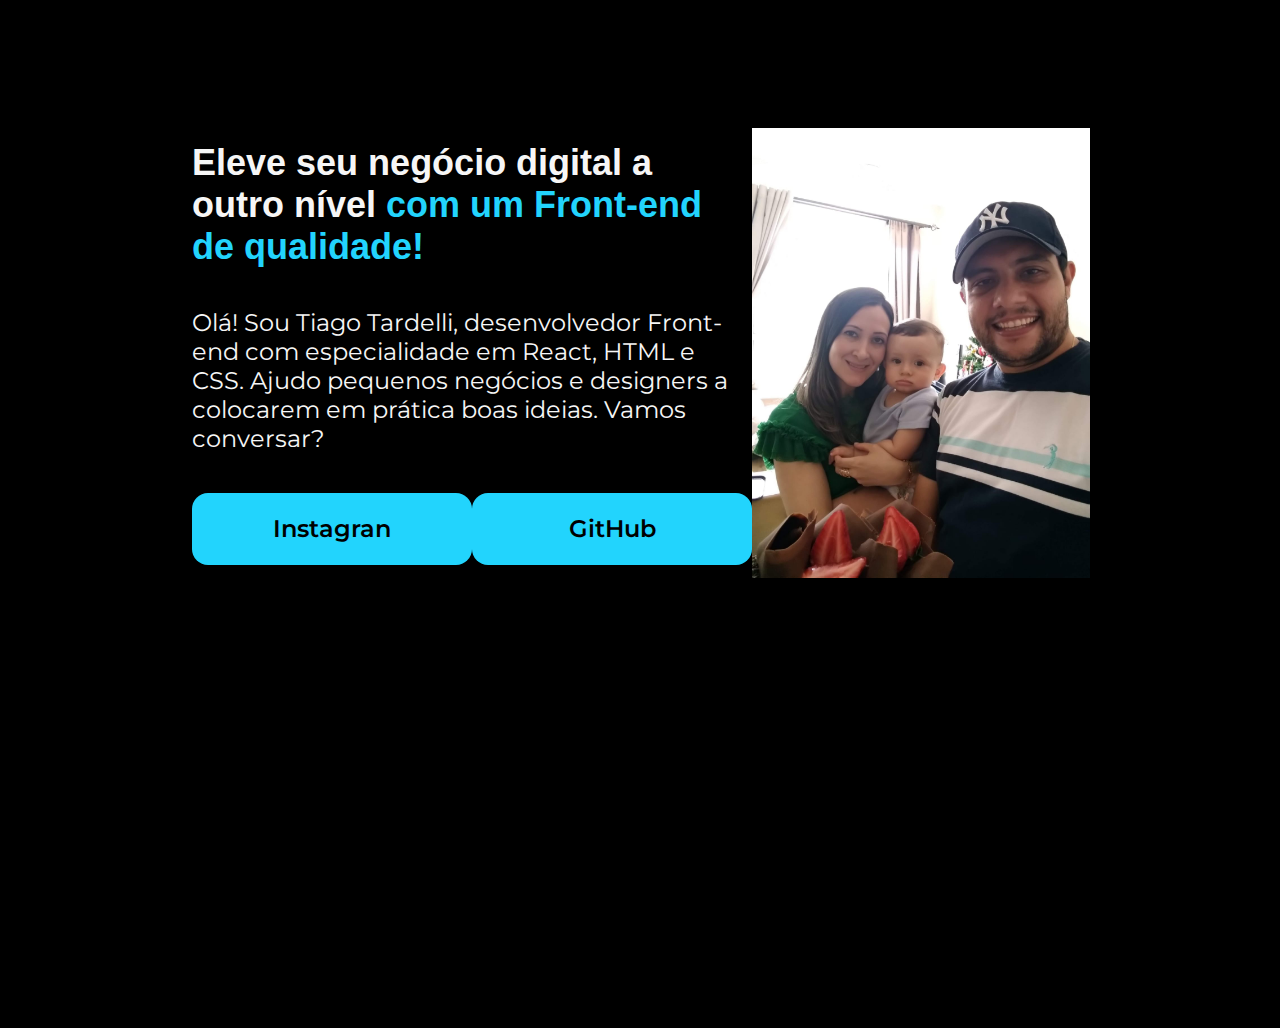
==== index.html @ 22507282 "Portifólio inicial, já editado com CSS" ====
<!DOCTYPE html>
<html lang="pt-br">
<head>
    <meta charset="UTF-8">
    <meta name="viewport" content="width=device-width, initial-scale=1.0">
    <title>Document</title>
    <link rel="stylesheet" href="normalize.css">
    <link rel="stylesheet" href="style.css">
</head>
<body>
    <header></header>
    <main class="apresentacao">
        <section class="apresentacao__conteudo">
            <h1 class="apresentacao__conteudo__titulo">Eleve seu negócio digital a outro nível
                <strong class="titulo__destaque">com um Front-end de qualidade!</strong>
            </h1>
            <p class="apresentacao__conteudo__texto">Olá! Sou Tiago Tardelli, desenvolvedor Front-end com especialidade em React, HTML e CSS.
                Ajudo pequenos negócios e designers a colocarem em prática boas ideias. Vamos conversar?</p>
            <div class="apresentacao__links">
                <a class="apresentacao__links__link" href="https://instagram.com/tiagotardelli">Instagran</a>
                <a class="apresentacao__links__link" href="https://github.com/tiagotardelli">GitHub</a>
            </div>
        </section>
        <img src="imagem.jpg" alt="Minha Foto!" width="350px" 
        height="450px">
    </main>
    <footer></footer>
</body>
</html>
---- style.css ----
@import url('https://fonts.googleapis.com/css2?family=Krona+One&family=Montserrat:wght@400;600&display=swap');

* {
    margin: 0;
    padding: 0;
}

body {
    height: 100vh;
    box-sizing: border-box;
    background-color: #000000;
    color: #F6F6F6;
}

.titulo__destaque {
    color: #22D4FD;
}

.apresentacao {
    margin: 10% 15%;
    display: flex;
    align-items: center;
    justify-content: space-between;
}

.apresentacao__conteudo {
    width: 615px;
    display: flex;
    flex-direction: column;
    gap: 40px;
}

.apresentacao__conteudo__titulo {
    font-size: 36px;
    font-family: 'Krono One', sans-serif;
}

.apresentacao__conteudo__texto {
    font-size: 24px;
    font-family: 'Montserrat', sans-serif;
}

.apresentacao__links {
    display: flex;
    justify-content: space-between;
}

.apresentacao__links__link{
    background-color: #22D4FD;
    width: 280px;
    text-align: center;
    border-radius: 16px;
    font-size: 24px;
    font-weight: 600;
    padding: 21.5px 0;
    text-decoration: none;
    color: #000000;
    font-family: 'Montserrat', sans-serif;
}
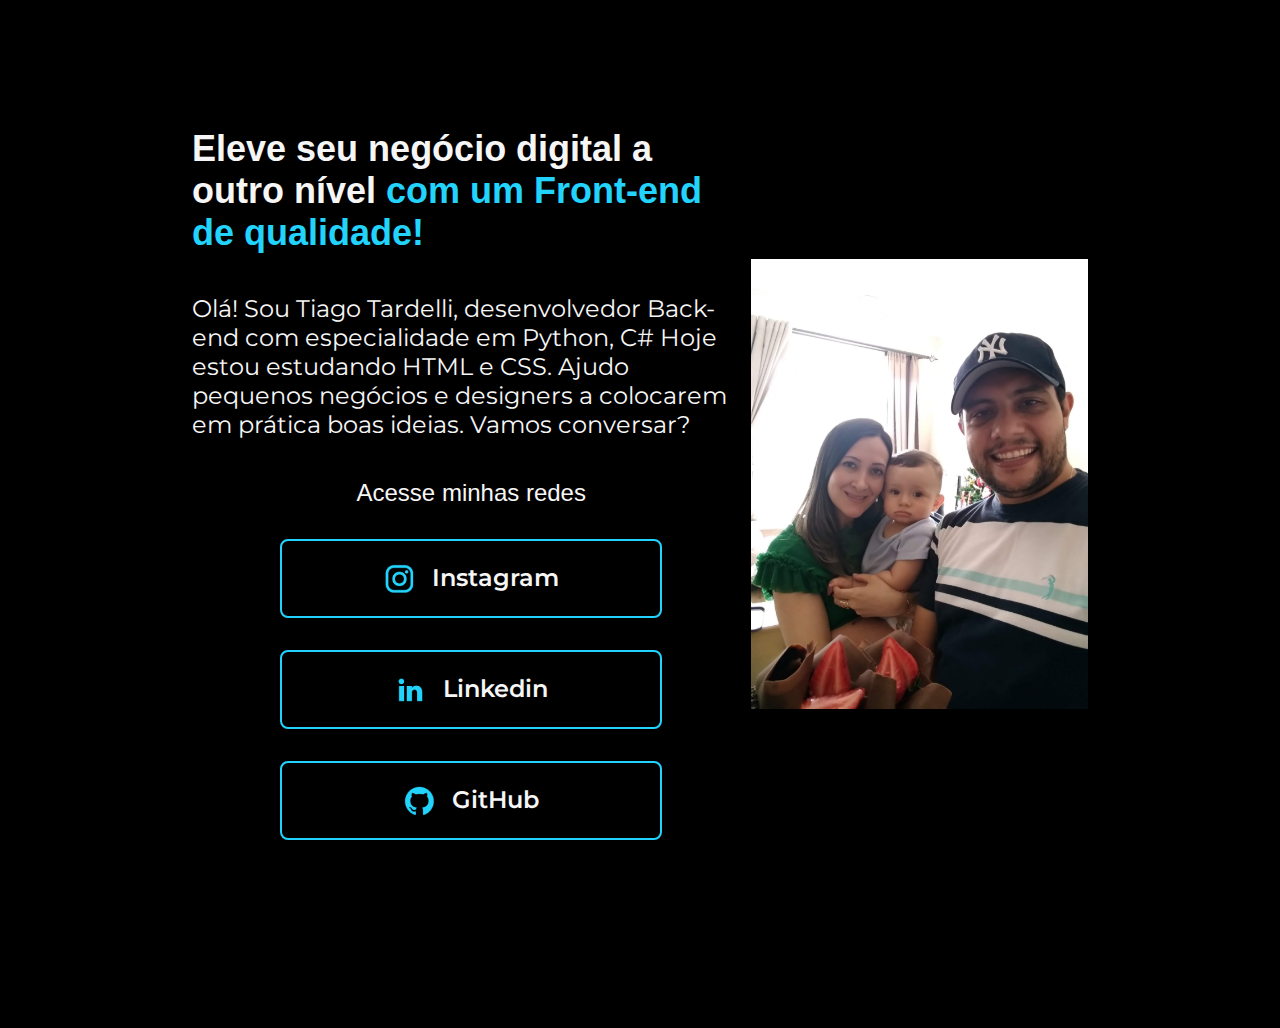
==== commit a5f60e4b: "Alterado os botões das redes sociais (#2)" ====
--- a/index.html
+++ b/index.html
@@ -11,18 +11,31 @@
     <header></header>
     <main class="apresentacao">
         <section class="apresentacao__conteudo">
-            <h1 class="apresentacao__conteudo__titulo">Eleve seu negócio digital a outro nível
+            <h1 class="apresentacao__conteudo__titulo">
+                Eleve seu negócio digital a outro nível
                 <strong class="titulo__destaque">com um Front-end de qualidade!</strong>
             </h1>
-            <p class="apresentacao__conteudo__texto">Olá! Sou Tiago Tardelli, desenvolvedor Front-end com especialidade em React, HTML e CSS.
-                Ajudo pequenos negócios e designers a colocarem em prática boas ideias. Vamos conversar?</p>
+            <p class="apresentacao__conteudo__texto">
+                Olá! Sou Tiago Tardelli, desenvolvedor Back-end com especialidade em Python, C# Hoje estou estudando
+                HTML e CSS. Ajudo pequenos negócios e designers a colocarem em prática boas ideias. Vamos conversar?
+            </p>
             <div class="apresentacao__links">
-                <a class="apresentacao__links__link" href="https://instagram.com/tiagotardelli">Instagran</a>
-                <a class="apresentacao__links__link" href="https://github.com/tiagotardelli">GitHub</a>
+                <h2 class="apresentacao__itens__subtitulo">Acesse minhas redes</h2>
+                <a class="apresentacao__links__link" href="https://instagram.com/tiagotardelli">
+                    <img src="assets/instagram.png" alt="Ícone Instagran">
+                    Instagram
+                </a>
+                <a class="apresentacao__links__link" href="https://www.linkedin.com/in/tiagotardelli/">
+                    <img src="assets/linkedin.png" alt="Ícone Instagran">
+                    Linkedin
+                </a>
+                <a class="apresentacao__links__link" href="https://github.com/tiagotardelli">
+                    <img src="assets/github.png" alt="Ícone Instagran">
+                    GitHub
+                </a>
             </div>
         </section>
-        <img src="imagem.jpg" alt="Minha Foto!" width="350px" 
-        height="450px">
+        <img src="assets/imagem.jpg" alt="Minha Foto!" width="350px" height="450px">
     </main>
     <footer></footer>
 </body>
--- a/style.css
+++ b/style.css
@@ -42,18 +42,35 @@
 
 .apresentacao__links {
     display: flex;
+    flex-direction: column;
+    align-items: center;
     justify-content: space-between;
+    gap: 32px;
+}
+
+.apresentacao__itens__subtitulo{
+    font-family: 'Krono One', sans-serif;
+    font-weight: 400;
+    font-size: 24px;
 }
 
 .apresentacao__links__link{
-    background-color: #22D4FD;
-    width: 280px;
+    /* background-color: #22D4FD; */
+    display: flex;
+    justify-content: center;
+    gap: 16px;
+    border: 2px solid #22D4FD;
+    width: 378px;
     text-align: center;
-    border-radius: 16px;
+    border-radius: 8px;
     font-size: 24px;
     font-weight: 600;
     padding: 21.5px 0;
     text-decoration: none;
-    color: #000000;
+    color: #F6F6F6;
     font-family: 'Montserrat', sans-serif;
+}
+
+.apresentacao__links__link:hover{
+    background-color: #272727;
 }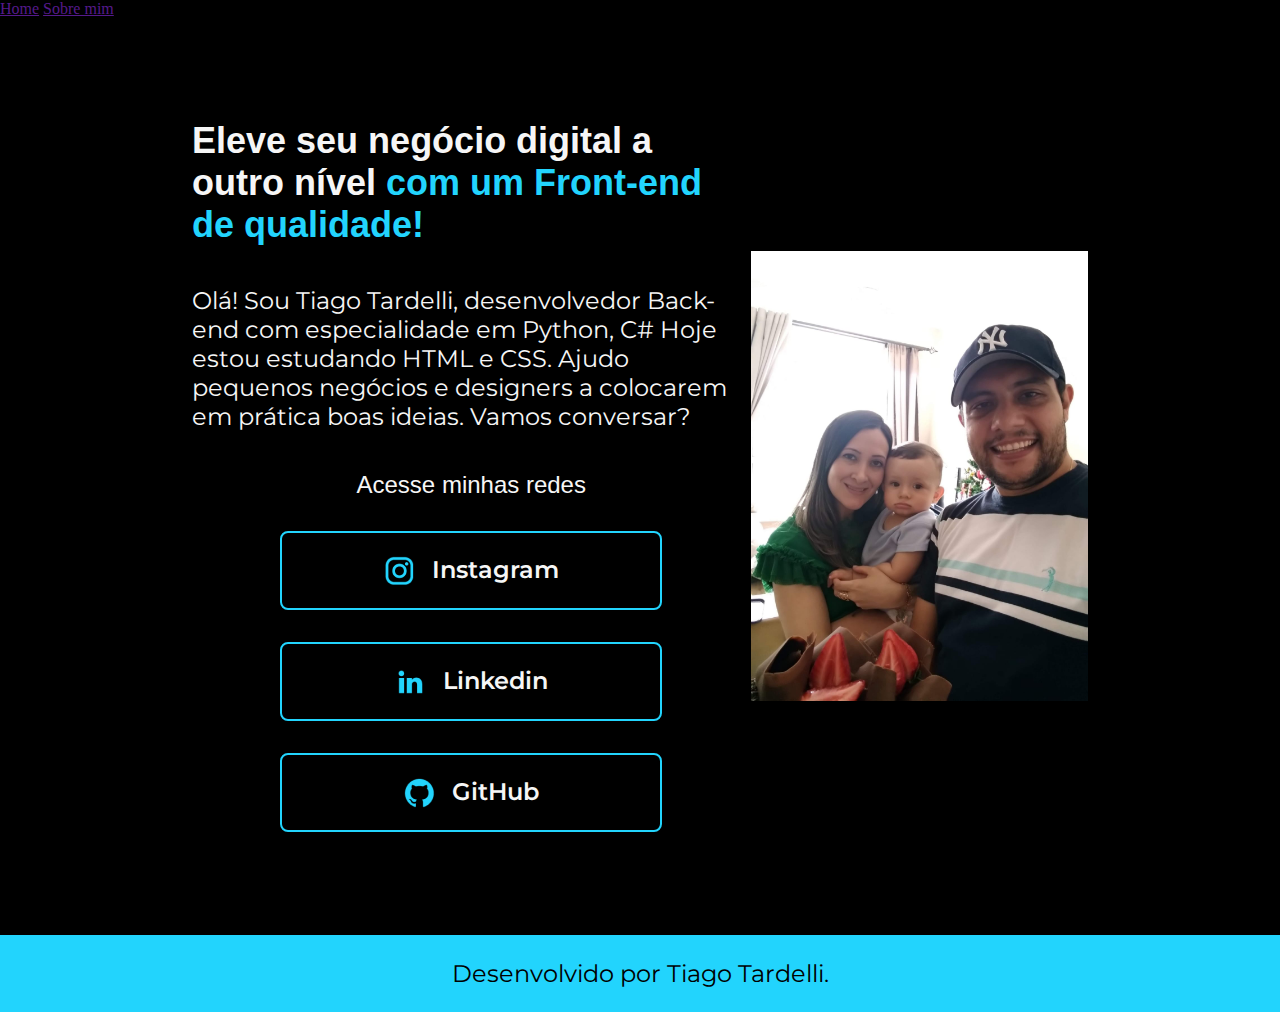
==== commit bb5125ad: "Criado o Header, o Footer e o README do projeto (#3)" ====
--- a/index.html
+++ b/index.html
@@ -3,12 +3,17 @@
 <head>
     <meta charset="UTF-8">
     <meta name="viewport" content="width=device-width, initial-scale=1.0">
-    <title>Document</title>
+    <title>Portifólio Tiago Tardelli</title>
     <link rel="stylesheet" href="normalize.css">
     <link rel="stylesheet" href="style.css">
 </head>
 <body>
-    <header></header>
+    <header class="cabecalho">
+        <nav class="cabecalho__menu">
+            <a class="cabecalho__menu__link" href="">Home</a>
+            <a class="cabecalho__menu__link" href="">Sobre mim</a>
+        </nav>
+    </header>
     <main class="apresentacao">
         <section class="apresentacao__conteudo">
             <h1 class="apresentacao__conteudo__titulo">
@@ -37,6 +42,10 @@
         </section>
         <img src="assets/imagem.jpg" alt="Minha Foto!" width="350px" height="450px">
     </main>
-    <footer></footer>
+    <footer class="rodape">
+        <p>
+            Desenvolvido por Tiago Tardelli.
+        </p>
+    </footer>
 </body>
 </html>--- a/style.css
+++ b/style.css
@@ -6,7 +6,6 @@
 }
 
 body {
-    height: 100vh;
     box-sizing: border-box;
     background-color: #000000;
     color: #F6F6F6;
@@ -17,7 +16,7 @@
 }
 
 .apresentacao {
-    margin: 10% 15%;
+    padding: 8% 15%;
     display: flex;
     align-items: center;
     justify-content: space-between;
@@ -55,7 +54,6 @@
 }
 
 .apresentacao__links__link{
-    /* background-color: #22D4FD; */
     display: flex;
     justify-content: center;
     gap: 16px;
@@ -73,4 +71,14 @@
 
 .apresentacao__links__link:hover{
     background-color: #272727;
+}
+
+.rodape{
+    padding: 24px;
+    color: #000000;
+    background-color: #22D4FD;
+    text-align: center;
+    font-family: 'Montserrat', sans-serif;
+    font-size: 24px;
+    font-weight: 400;
 }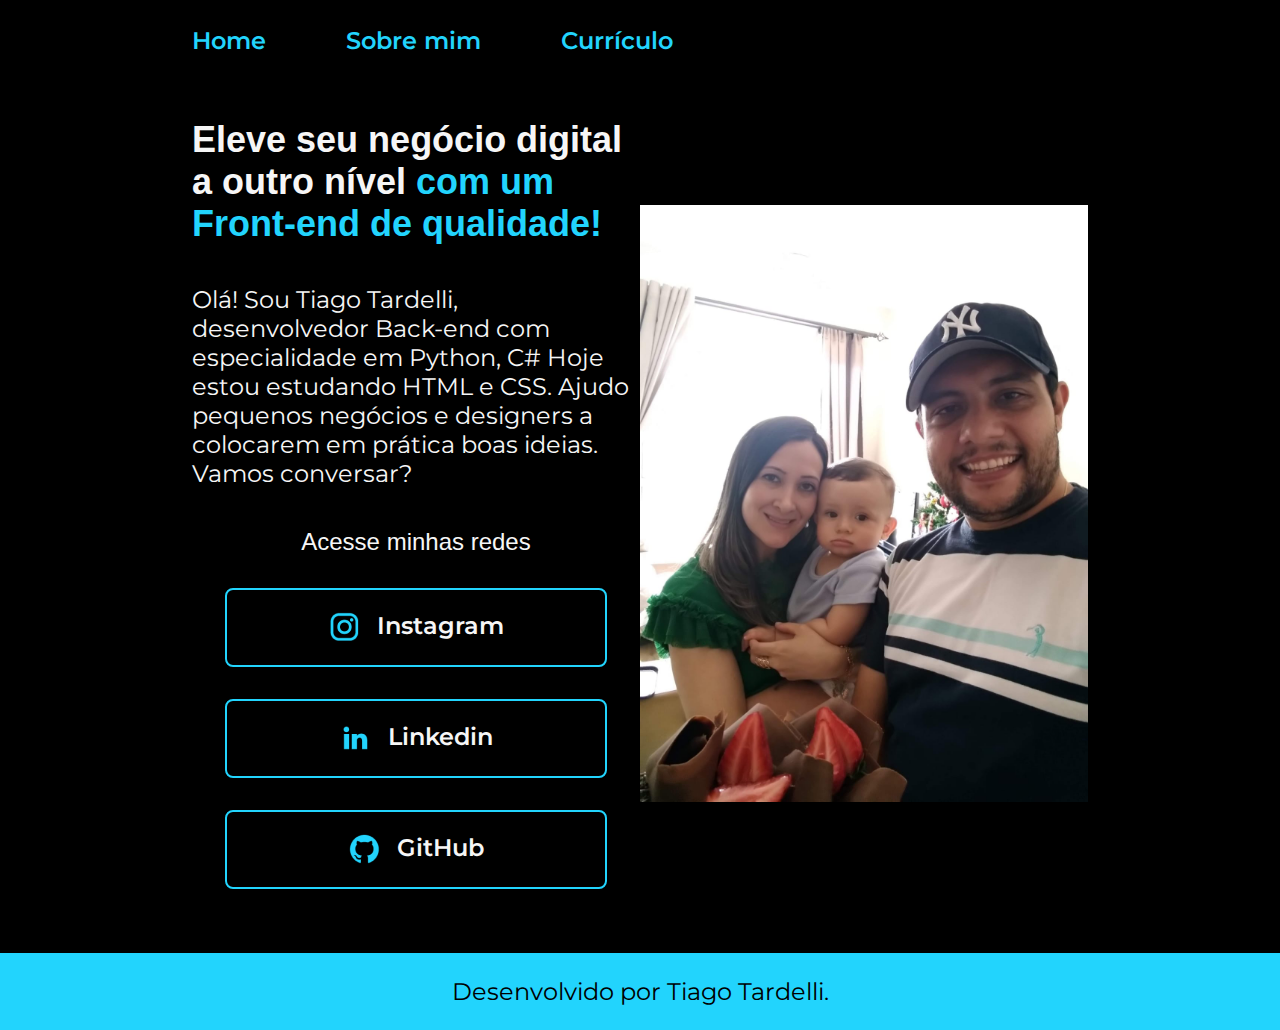
==== commit 507d6b51: "Criada navegação entre as páginas e páginas about.html e curriculo.html" ====
--- a/index.html
+++ b/index.html
@@ -4,14 +4,14 @@
     <meta charset="UTF-8">
     <meta name="viewport" content="width=device-width, initial-scale=1.0">
     <title>Portifólio Tiago Tardelli</title>
-    <link rel="stylesheet" href="normalize.css">
-    <link rel="stylesheet" href="style.css">
+    <link rel="stylesheet" href="styles/style.css">
 </head>
 <body>
     <header class="cabecalho">
         <nav class="cabecalho__menu">
-            <a class="cabecalho__menu__link" href="">Home</a>
-            <a class="cabecalho__menu__link" href="">Sobre mim</a>
+            <a class="cabecalho__menu__link" href="index.html">Home</a>
+            <a class="cabecalho__menu__link" href="about.html">Sobre mim</a>
+            <a class="cabecalho__menu__link" href="curriculo.html">Currículo</a>
         </nav>
     </header>
     <main class="apresentacao">
@@ -40,12 +40,10 @@
                 </a>
             </div>
         </section>
-        <img src="assets/imagem.jpg" alt="Minha Foto!" width="350px" height="450px">
+        <img src="assets/imagem.jpg" alt="Foto de Tiago Tardelli" width="50%" height="50%">
     </main>
     <footer class="rodape">
-        <p>
-            Desenvolvido por Tiago Tardelli.
-        </p>
+        <p>Desenvolvido por Tiago Tardelli.</p>
     </footer>
 </body>
 </html>--- a/styles/style.css
+++ b/styles/style.css
@@ -0,0 +1,107 @@
+@import url('https://fonts.googleapis.com/css2?family=Krona+One&family=Montserrat:wght@400;600&display=swap');
+
+* {
+    margin: 0;
+    padding: 0;
+}
+
+body {
+    box-sizing: border-box;
+    background-color: #000000;
+    color: #F6F6F6;
+}
+
+.cabecalho{
+    padding: 2% 0% 0% 15%;
+}
+
+.cabecalho__menu{
+    display: flex;
+    gap: 80px;
+}
+
+.cabecalho__menu__link{
+    font-family: 'Montserrat', sans-serif;;
+    font-size: 24px;
+    font-weight: 600;
+    color: #22D4FD;
+    text-decoration: none;
+}
+
+.apresentacao {
+    padding: 5% 15%;
+    display: flex;
+    align-items: center;
+    justify-content: space-between;
+}
+
+.apresentacao__conteudo {
+    width: 615px;
+    display: flex;
+    flex-direction: column;
+    gap: 40px;
+}
+
+.apresentacao__conteudo__titulo {
+    font-size: 36px;
+    font-family: 'Krono One', sans-serif;
+}
+
+.titulo__destaque {
+    color: #22D4FD;
+}
+
+.apresentacao__conteudo__texto {
+    font-size: 24px;
+    font-family: 'Montserrat', sans-serif;
+}
+
+.apresentacao__conteudo__texto a{
+    text-decoration: none;
+    color: #22D4FD;
+}
+
+
+.apresentacao__links {
+    display: flex;
+    flex-direction: column;
+    align-items: center;
+    justify-content: space-between;
+    gap: 32px;
+}
+
+.apresentacao__itens__subtitulo{
+    font-family: 'Krono One', sans-serif;
+    font-weight: 400;
+    font-size: 24px;
+}
+
+.apresentacao__links__link{
+    display: flex;
+    justify-content: center;
+    gap: 16px;
+    border: 2px solid #22D4FD;
+    width: 378px;
+    text-align: center;
+    border-radius: 8px;
+    font-size: 24px;
+    font-weight: 600;
+    padding: 21.5px 0;
+    text-decoration: none;
+    color: #F6F6F6;
+    font-family: 'Montserrat', sans-serif;
+}
+
+.apresentacao__links__link:hover{
+    background-color: #272727;
+}
+
+.rodape{
+    padding: 24px;
+    color: #000000;
+    background-color: #22D4FD;
+    text-align: center;
+    font-family: 'Montserrat', sans-serif;
+    font-size: 24px;
+    font-weight: 400;
+}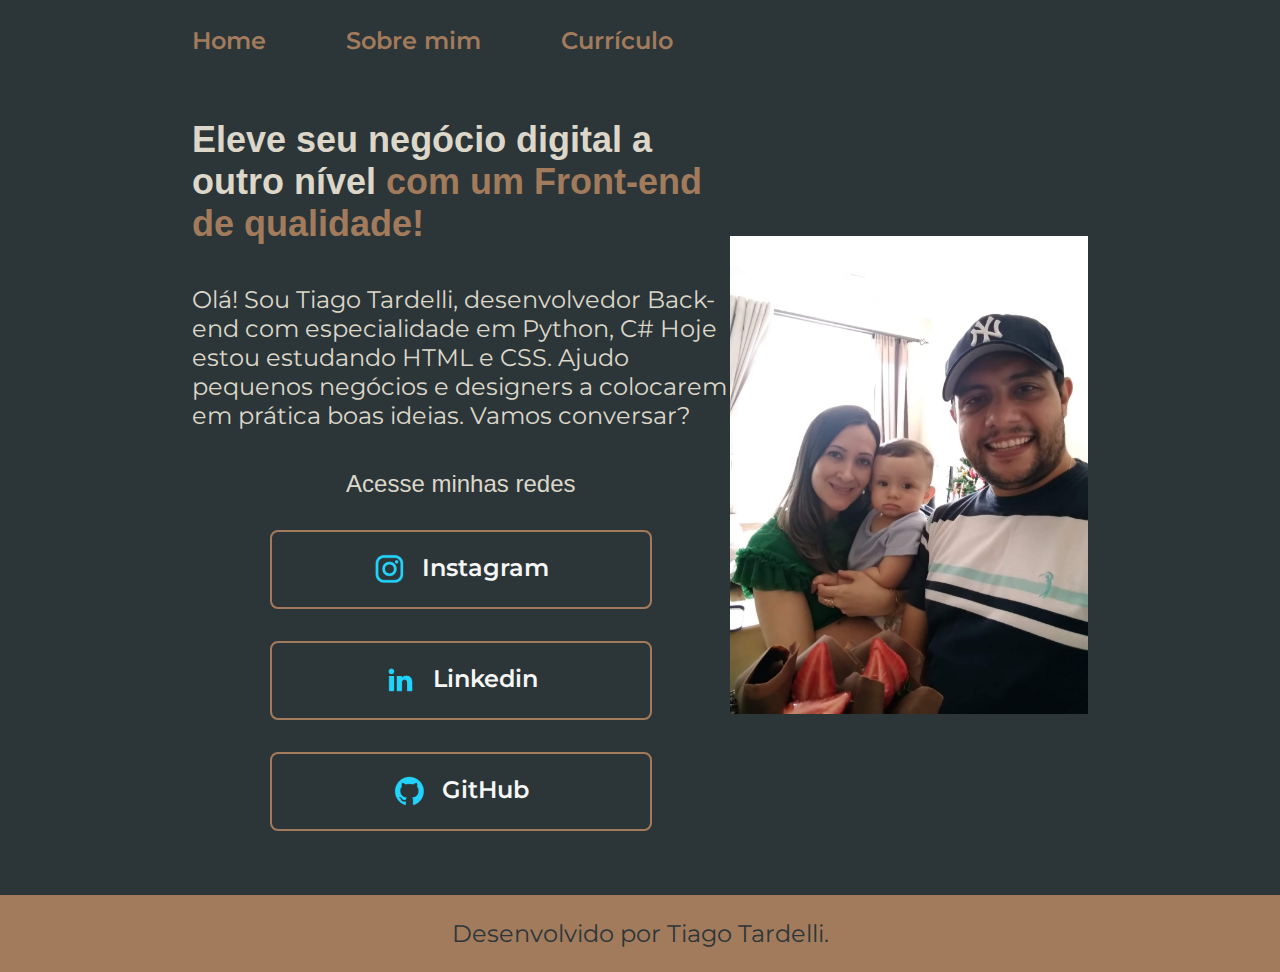
==== commit 5c315527: "Criada variáveis no CSS para facilitar a fomratação e organizar o código" ====
--- a/index.html
+++ b/index.html
@@ -40,7 +40,7 @@
                 </a>
             </div>
         </section>
-        <img src="assets/imagem.jpg" alt="Foto de Tiago Tardelli" width="50%" height="50%">
+        <img src="assets/imagem.jpg" alt="Foto de Tiago Tardelli" width="40%" height="40%">
     </main>
     <footer class="rodape">
         <p>Desenvolvido por Tiago Tardelli.</p>
--- a/styles/style.css
+++ b/styles/style.css
@@ -1,4 +1,17 @@
 @import url('https://fonts.googleapis.com/css2?family=Krona+One&family=Montserrat:wght@400;600&display=swap');
+
+:root {
+    --cor-primaria: #2C3639;
+    --cor-secundaria: #DCD7C9;
+    --cor-terciaria: #A27B5C;
+    --cor-hover: #3F4E4F;
+
+    --fonte-principal: 'Krono One', sans-serif;
+    --fonte-secundaria: 'Montserrat', sans-serif;
+
+    --tamanho-fonte-principal: 24px;
+    --tamanho-fonte-secundaria: 36px;
+}
 
 * {
     margin: 0;
@@ -7,8 +20,8 @@
 
 body {
     box-sizing: border-box;
-    background-color: #000000;
-    color: #F6F6F6;
+    background-color: var(--cor-primaria);
+    color: var(--cor-secundaria);
 }
 
 .cabecalho{
@@ -21,10 +34,10 @@
 }
 
 .cabecalho__menu__link{
-    font-family: 'Montserrat', sans-serif;;
-    font-size: 24px;
+    font-family: var(--fonte-secundaria);
+    font-size: var(--tamanho-fonte-principal);
     font-weight: 600;
-    color: #22D4FD;
+    color: var(--cor-terciaria);
     text-decoration: none;
 }
 
@@ -43,22 +56,22 @@
 }
 
 .apresentacao__conteudo__titulo {
-    font-size: 36px;
-    font-family: 'Krono One', sans-serif;
+    font-size: var(--tamanho-fonte-secundaria);
+    font-family: var(--fonte-principal);
 }
 
 .titulo__destaque {
-    color: #22D4FD;
+    color: var(--cor-terciaria);
 }
 
 .apresentacao__conteudo__texto {
-    font-size: 24px;
-    font-family: 'Montserrat', sans-serif;
+    font-size: var(--tamanho-fonte-principal);
+    font-family: var(--fonte-secundaria);
 }
 
 .apresentacao__conteudo__texto a{
     text-decoration: none;
-    color: #22D4FD;
+    color: var(--cor-terciaria);
 }
 
 
@@ -71,37 +84,37 @@
 }
 
 .apresentacao__itens__subtitulo{
-    font-family: 'Krono One', sans-serif;
+    font-family: var(--fonte-principal);
     font-weight: 400;
-    font-size: 24px;
+    font-size: var(--tamanho-fonte-principal);
 }
 
 .apresentacao__links__link{
     display: flex;
     justify-content: center;
     gap: 16px;
-    border: 2px solid #22D4FD;
+    border: 2px solid var(--cor-terciaria);
     width: 378px;
     text-align: center;
     border-radius: 8px;
-    font-size: 24px;
+    font-size: var(--tamanho-fonte-principal);
     font-weight: 600;
     padding: 21.5px 0;
     text-decoration: none;
     color: #F6F6F6;
-    font-family: 'Montserrat', sans-serif;
+    font-family: var(--fonte-secundaria);
 }
 
 .apresentacao__links__link:hover{
-    background-color: #272727;
+    background-color: var(--cor-hover);
 }
 
 .rodape{
     padding: 24px;
-    color: #000000;
-    background-color: #22D4FD;
+    color: var(--cor-primaria);
+    background-color: var(--cor-terciaria);
     text-align: center;
-    font-family: 'Montserrat', sans-serif;
-    font-size: 24px;
+    font-family: var(--fonte-secundaria);
+    font-size: var(--tamanho-fonte-principal);
     font-weight: 400;
 }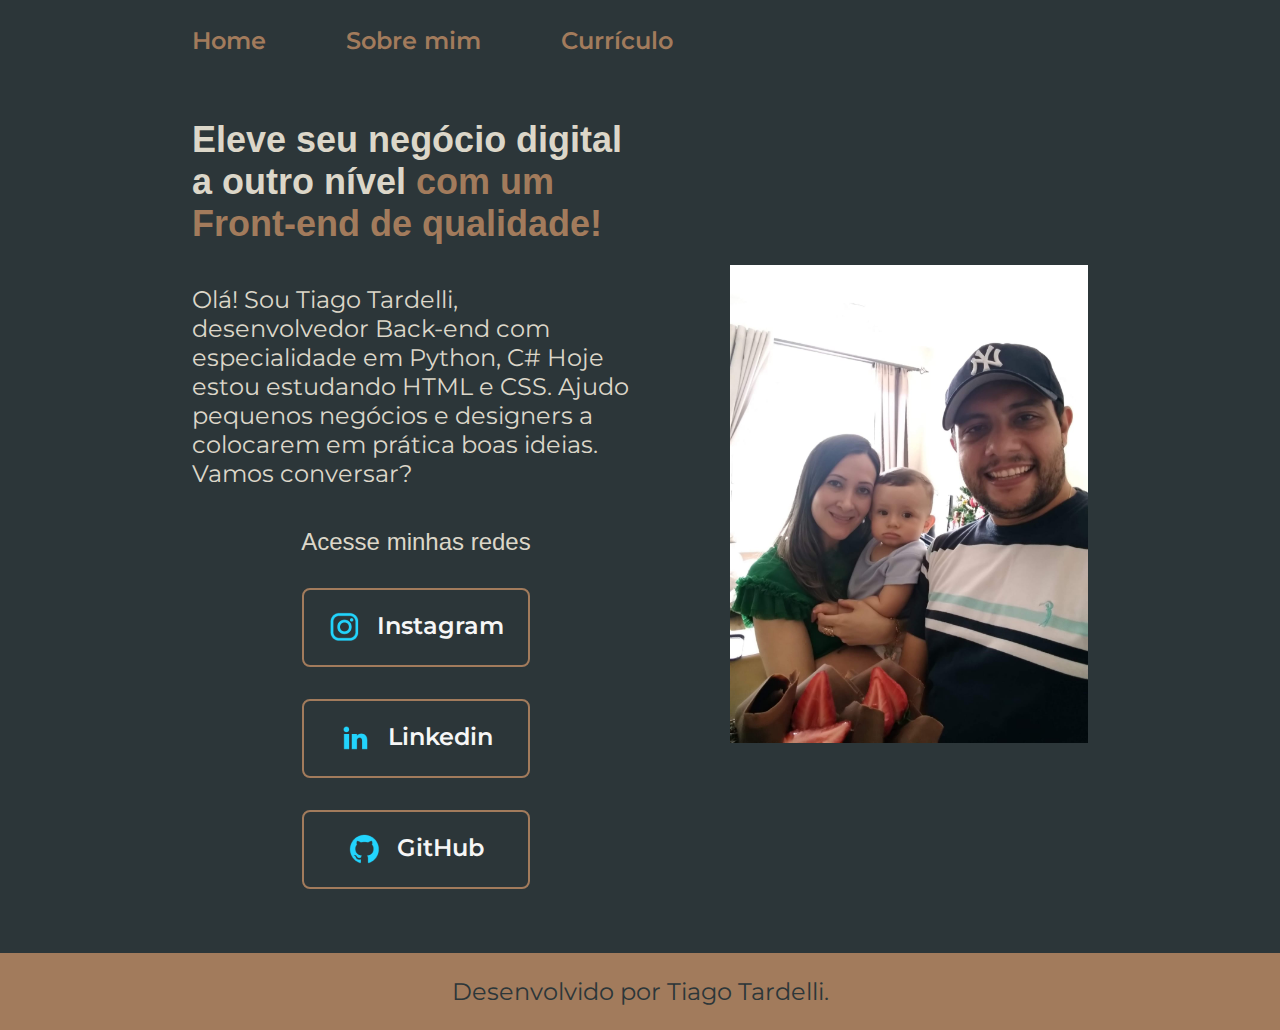
==== commit fbb24583: "Feita adaptações para usar no celular (#7)" ====
--- a/index.html
+++ b/index.html
@@ -26,21 +26,21 @@
             </p>
             <div class="apresentacao__links">
                 <h2 class="apresentacao__itens__subtitulo">Acesse minhas redes</h2>
-                <a class="apresentacao__links__link" href="https://instagram.com/tiagotardelli">
+                <a class="apresentacao__links__navegacao" href="https://instagram.com/tiagotardelli">
                     <img src="assets/instagram.png" alt="Ícone Instagran">
                     Instagram
                 </a>
-                <a class="apresentacao__links__link" href="https://www.linkedin.com/in/tiagotardelli/">
+                <a class="apresentacao__links__navegacao" href="https://www.linkedin.com/in/tiagotardelli/">
                     <img src="assets/linkedin.png" alt="Ícone Instagran">
                     Linkedin
                 </a>
-                <a class="apresentacao__links__link" href="https://github.com/tiagotardelli">
+                <a class="apresentacao__links__navegacao" href="https://github.com/tiagotardelli">
                     <img src="assets/github.png" alt="Ícone Instagran">
                     GitHub
                 </a>
             </div>
         </section>
-        <img src="assets/imagem.jpg" alt="Foto de Tiago Tardelli" width="40%" height="40%">
+        <img class="apresentacao__imagem" src="assets/imagem.jpg" alt="Foto de Tiago Tardelli" width="40%" height="40%">
     </main>
     <footer class="rodape">
         <p>Desenvolvido por Tiago Tardelli.</p>
--- a/styles/style.css
+++ b/styles/style.css
@@ -9,8 +9,8 @@
     --fonte-principal: 'Krono One', sans-serif;
     --fonte-secundaria: 'Montserrat', sans-serif;
 
-    --tamanho-fonte-principal: 24px;
-    --tamanho-fonte-secundaria: 36px;
+    --tamanho-fonte-principal: 1.5rem;
+    --tamanho-fonte-secundaria: 2.25rem;
 }
 
 * {
@@ -46,10 +46,11 @@
     display: flex;
     align-items: center;
     justify-content: space-between;
+    gap: 82px;
 }
 
 .apresentacao__conteudo {
-    width: 615px;
+    width: 50%;
     display: flex;
     flex-direction: column;
     gap: 40px;
@@ -89,12 +90,12 @@
     font-size: var(--tamanho-fonte-principal);
 }
 
-.apresentacao__links__link{
+.apresentacao__links__navegacao{
     display: flex;
     justify-content: center;
     gap: 16px;
     border: 2px solid var(--cor-terciaria);
-    width: 378px;
+    width: 50%;
     text-align: center;
     border-radius: 8px;
     font-size: var(--tamanho-fonte-principal);
@@ -109,6 +110,10 @@
     background-color: var(--cor-hover);
 }
 
+.apresentacao_imagem {
+    width: 50%;
+}
+
 .rodape{
     padding: 24px;
     color: var(--cor-primaria);
@@ -117,4 +122,23 @@
     font-family: var(--fonte-secundaria);
     font-size: var(--tamanho-fonte-principal);
     font-weight: 400;
+}
+
+@media (max-width: 1200px){
+    .cabecalho{
+        padding: 10%;
+    }
+
+    .cabecalho__menu{
+        justify-content: center;
+    }
+
+    .apresentacao{
+        flex-direction: column-reverse;
+        padding: 5%;
+    }
+
+    .apresentacao__conteudo{
+        width: auto;
+    }
 }